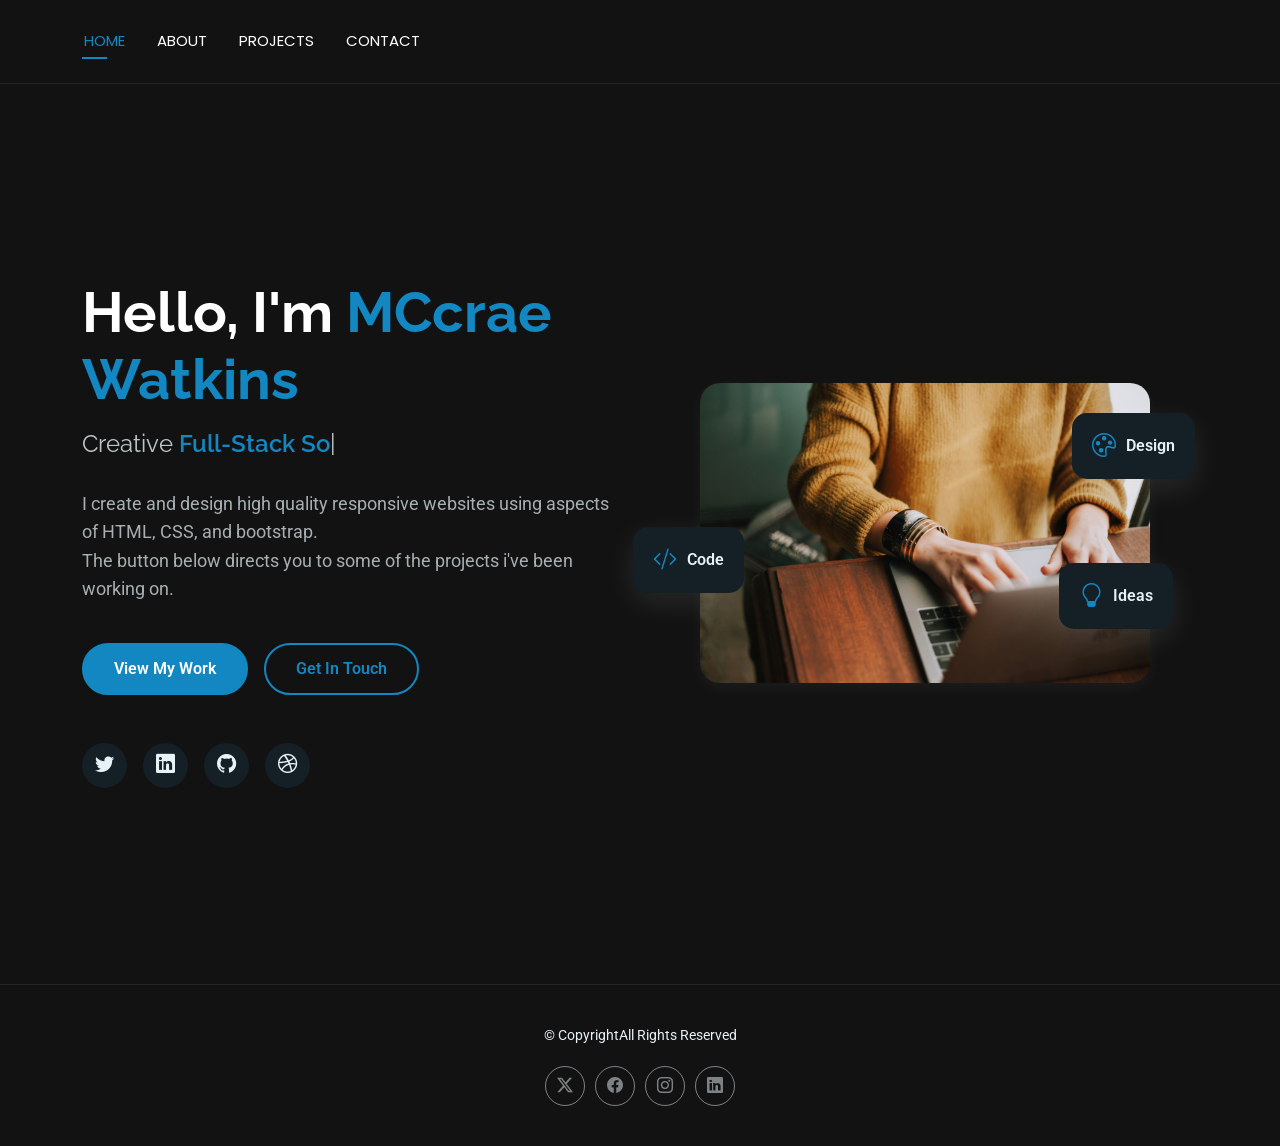
==== index.html @ f993510e "first commit" ====
<!DOCTYPE html>
<html lang="en">

<head>
  <meta charset="utf-8">
  <meta content="width=device-width, initial-scale=1.0" name="viewport">
  <title>MCcrae-Portfolio</title>
  <meta name="description" content="">
  <meta name="keywords" content="">

  <!-- Favicons -->

  <!-- Fonts -->
  <link href="https://fonts.googleapis.com" rel="preconnect">
  <link href="https://fonts.gstatic.com" rel="preconnect" crossorigin>
  <link href="https://fonts.googleapis.com/css2?family=Roboto:ital,wght@0,100;0,300;0,400;0,500;0,700;0,900;1,100;1,300;1,400;1,500;1,700;1,900&family=Poppins:ital,wght@0,100;0,200;0,300;0,400;0,500;0,600;0,700;0,800;0,900;1,100;1,200;1,300;1,400;1,500;1,600;1,700;1,800;1,900&family=Raleway:ital,wght@0,100;0,200;0,300;0,400;0,500;0,600;0,700;0,800;0,900;1,100;1,200;1,300;1,400;1,500;1,600;1,700;1,800;1,900&display=swap" rel="stylesheet">

  <!-- Vendor CSS Files -->
  <link href="assets/vendor/bootstrap/css/bootstrap.min.css" rel="stylesheet">
  <link href="assets/vendor/bootstrap-icons/bootstrap-icons.css" rel="stylesheet">
  <link href="assets/vendor/aos/aos.css" rel="stylesheet">
  <link href="assets/vendor/swiper/swiper-bundle.min.css" rel="stylesheet">
  <link href="assets/vendor/glightbox/css/glightbox.min.css" rel="stylesheet">

  <!-- Main CSS File -->
  <link href="assets/css/main.css" rel="stylesheet">
  <!-- =======================================================
  * Template Name: FolioOne
  * Template URL: https://bootstrapmade.com/folioone-bootstrap-portfolio-website-template/
  * Updated: Aug 23 2025 with Bootstrap v5.3.7
  * Author: BootstrapMade.com
  * License: https://bootstrapmade.com/license/
  ======================================================== -->
  </head>

<body class="index-page">

  <header id="header" class="header d-flex align-items-center light-background sticky-top">
    <div class="container position-relative d-flex align-items-center justify-content-between">

      <!-- <a href="index.html" class="logo d-flex align-items-center me-auto me-xl-0">
      <img src="assets/img/logo.webp" alt="">
      <h1 class="sitename">FolioOne</h1> 
    </a> -->

      <nav id="navmenu" class="navmenu">
        <ul>
          <li style="gap: 90px;"><a href="index.html" class="active">HOME</a></li>
          <li><a href="about.html">ABOUT</a></li>
          <li><a href="projects.html">PROJECTS</a></li>
          <li><a href="contact.html">CONTACT</a></li>
        </ul>
        <i class="mobile-nav-toggle d-xl-none bi bi-list"></i>
      </nav>
    </div>
  </header>

  <main class="main">

    <!-- Hero Section -->
    <section id="hero" class="hero section">

      <div class="container" data-aos="fade-up" data-aos-delay="100" style="justify-content: center;">

        <div class="row gy-4 align-items-center">
          <div class="col-lg-6 order-2 order-lg-1">
            <div class="hero-content">
              <h1 data-aos="fade-up" data-aos-delay="200">Hello, I'm <span class="highlight">MCcrae Watkins</span></h1>
              <h2 data-aos="fade-up" data-aos-delay="300">Creative <span class="typed" data-typed-items="Full-Stack Software Developer"></span></h2>
              <p>I create and design high quality responsive websites using aspects of HTML, CSS, and bootstrap.<br>The button below directs you to some of the projects i've been working on.</p>
              <div class="hero-actions" data-aos="fade-up" data-aos-delay="500">
                <a href="projects.html" class="btn btn-primary">View My Work</a>
                <a href="contact.html" class="btn btn-outline">Get In Touch</a>
              </div>
              <div class="social-links" data-aos="fade-up" data-aos-delay="600">
                <a href="#"><i class="bi bi-twitter"></i></a>
                <a href="#"><i class="bi bi-linkedin"></i></a>
                <a href="#"><i class="bi bi-github"></i></a>
                <a href="#"><i class="bi bi-dribbble"></i></a>
              </div>
            </div>
          </div>
          <div class="col-lg-6 order-1 order-lg-2">
            <div class="hero-image" data-aos="zoom-in" data-aos-delay="300">
              <div class="image-wrapper">
                <img src="assets/img/projects/christin-hume-Hcfwew744z4-unsplash.jpg" alt="Sarah Mitchell" class="img-fluid">
                <div class="floating-elements">
                  <div class="floating-card design" data-aos="fade-left" data-aos-delay="700">
                    <i class="bi bi-palette"></i>
                    <span>Design</span>
                  </div>
                  <div class="floating-card code" data-aos="fade-right" data-aos-delay="800">
                    <i class="bi bi-code-slash"></i>
                    <span>Code</span>
                  </div>
                  <div class="floating-card creativity" data-aos="fade-up" data-aos-delay="900">
                    <i class="bi bi-lightbulb"></i>
                    <span>Ideas</span>
                  </div>
                </div>
              </div>
            </div>
          </div>
        </div>

      </div>

    </section><!-- /Hero Section -->

  </main>

  <footer id="footer" class="footer">

    <div class="container">
      <div class="copyright text-center ">
        <p>© <span>Copyright</span><span>All Rights Reserved<br></span></p>
      </div>
      <div class="social-links d-flex justify-content-center">
        <a href=""><i class="bi bi-twitter-x"></i></a>
        <a href=""><i class="bi bi-facebook"></i></a>
        <a href=""><i class="bi bi-instagram"></i></a>
        <a href=""><i class="bi bi-linkedin"></i></a>
      </div>
    </div>

  </footer>

  <!-- Scroll Top -->
  <a href="#" id="scroll-top" class="scroll-top d-flex align-items-center justify-content-center"><i class="bi bi-arrow-up-short"></i></a>

  <!-- Preloader -->
  <div id="preloader"></div>

  <!-- Vendor JS Files -->
  <script src="assets/vendor/bootstrap/js/bootstrap.bundle.min.js"></script>
  <script src="assets/vendor/php-email-form/validate.js"></script>
  <script src="assets/vendor/aos/aos.js"></script>
  <script src="assets/vendor/typed.js/typed.umd.js"></script>
  <script src="assets/vendor/waypoints/noframework.waypoints.js"></script>
  <script src="assets/vendor/purecounter/purecounter_vanilla.js"></script>
  <script src="assets/vendor/swiper/swiper-bundle.min.js"></script>
  <script src="assets/vendor/imagesloaded/imagesloaded.pkgd.min.js"></script>
  <script src="assets/vendor/isotope-layout/isotope.pkgd.min.js"></script>
  <script src="assets/vendor/glightbox/js/glightbox.min.js"></script>

  <!-- Main JS File -->
  <script src="assets/js/main.js"></script>

</body>

</html>
---- assets/css/main.css ----
/**
* Template Name: FolioOne
* Template URL: https://bootstrapmade.com/folioone-bootstrap-portfolio-website-template/
* Updated: Aug 23 2025 with Bootstrap v5.3.7
* Author: BootstrapMade.com
* License: https://bootstrapmade.com/license/
*/

/*--------------------------------------------------------------
# Font & Color Variables
# Help: https://bootstrapmade.com/color-system/
--------------------------------------------------------------*/
/* Fonts */
:root {
  --default-font: "Roboto",  system-ui, -apple-system, "Segoe UI", Roboto, "Helvetica Neue", Arial, "Noto Sans", "Liberation Sans", sans-serif, "Apple Color Emoji", "Segoe UI Emoji", "Segoe UI Symbol", "Noto Color Emoji";
  --heading-font: "Raleway",  sans-serif;
  --nav-font: "Poppins",  sans-serif;
}

/* Global Colors - The following color variables are used throughout the website. Updating them here will change the color scheme of the entire website */
:root { 
  --background-color:var(--background-color); /* Background color for the entire website, including individual sections */
  --default-color: #e7f2f7; /* Default color used for the majority of the text content across the entire website */
  --heading-color: #ffffff; /* Color for headings, subheadings and title throughout the website */
  --accent-color: #1387c1; /* Accent color that represents your brand on the website. It's used for buttons, links, and other elements that need to stand out */
  --surface-color: #141f26; /* The surface color is used as a background of boxed elements within sections, such as cards, icon boxes, or other elements that require a visual separation from the global background. */
  --contrast-color: #ffffff; /* Contrast color for text, ensuring readability against backgrounds of accent, heading, or default colors. */
}

/* Nav Menu Colors - The following color variables are used specifically for the navigation menu. They are separate from the global colors to allow for more customization options */
:root {
  --nav-color: #ffffff;  /* The default color of the main navmenu links */
  --nav-hover-color: #1387c1; /* Applied to main navmenu links when they are hovered over or active */
  --nav-mobile-background-color: #06b6d4; /* Used as the background color for mobile navigation menu */
  --nav-dropdown-background-color: #051117; /* Used as the background color for dropdown items that appear when hovering over primary navigation items */
  --nav-dropdown-color: #e7f2f7; /* Used for navigation links of the dropdown items in the navigation menu. */
  --nav-dropdown-hover-color: #1387c1; /* Similar to --nav-hover-color, this color is applied to dropdown navigation links when they are hovered over. */
}

/* Color Presets - These classes override global colors when applied to any section or element, providing reuse of the sam color scheme. */

.light-background {
  --background-color: #142027;
  --surface-color: #325264;
}

.dark-background {
  --background-color: #0b1419;
  --default-color: #ffffff;
  --heading-color: #ffffff;
  --surface-color: #252525;
  --contrast-color: #ffffff;
}

/* Smooth scroll */
:root {
  scroll-behavior: smooth;
}

/*--------------------------------------------------------------
# General Styling & Shared Classes
--------------------------------------------------------------*/
body {
  color: var(--default-color);
  background-color: #121212;
  font-family: var(--default-font);
}

a {
  color: var(--accent-color);
  text-decoration: none;
  transition: 0.3s;
}

a:hover {
  color: color-mix(in srgb, var(--accent-color), transparent 25%);
  text-decoration: none;
}

h1,
h2,
h3,
h4,
h5,
h6 {
  color: var(--heading-color);
  font-family: var(--heading-font);
}

/* PHP Email Form Messages
------------------------------*/
.php-email-form .error-message {
  display: none;
  background: #df1529;
  color: #ffffff;
  text-align: left;
  padding: 15px;
  margin-bottom: 24px;
  font-weight: 600;
}

.php-email-form .sent-message {
  display: none;
  color: #ffffff;
  background: #059652;
  text-align: center;
  padding: 15px;
  margin-bottom: 24px;
  font-weight: 600;
}

.php-email-form .loading {
  display: none;
  background: var(--surface-color);
  text-align: center;
  padding: 15px;
  margin-bottom: 24px;
}

.php-email-form .loading:before {
  content: "";
  display: inline-block;
  border-radius: 50%;
  width: 24px;
  height: 24px;
  margin: 0 10px -6px 0;
  border: 3px solid var(--accent-color);
  border-top-color: var(--surface-color);
  animation: php-email-form-loading 1s linear infinite;
}

@keyframes php-email-form-loading {
  0% {
    transform: rotate(0deg);
  }

  100% {
    transform: rotate(360deg);
  }
}

/*--------------------------------------------------------------
# Global Header
--------------------------------------------------------------*/
.header {
  --background-color: rgba(255, 255, 255, 0);
  color: var(--default-color);
  background-color: var(--background-color);
  padding: 15px 0;
  transition: all 0.5s;
  z-index: 997;
  border-bottom: 1px solid color-mix(in srgb, var(--default-color), transparent 92%);
}

.header .logo {
  line-height: 1;
}

.header .logo img {
  max-height: 36px;
  margin-right: 8px;
}

.header .logo h1 {
  font-size: 32px;
  margin: 0;
  font-weight: 400;
  color: var(--heading-color);
}

.header .header-social-links {
  padding-right: 15px;
}

.header .header-social-links a {
  color: color-mix(in srgb, var(--default-color), transparent 40%);
  padding-left: 6px;
  display: inline-block;
  transition: 0.3s;
  font-size: 16px;
}

.header .header-social-links a:hover {
  color: var(--default-color);
}

.header .header-social-links a i {
  line-height: 0px;
}

@media (max-width: 1200px) {
  .header .logo {
    order: 1;
  }

  .header .header-social-links {
    order: 2;
  }

  .header .navmenu {
    order: 3;
  }
}

/* Global Header on Scroll
------------------------------*/
.scrolled .header {
  --background-color: rgba(16, 26, 32, 0.9);
}

/*--------------------------------------------------------------
# Navigation Menu
--------------------------------------------------------------*/
/* Desktop Navigation */
@media (min-width: 1200px) {
  .navmenu {
    padding: 0;
  }

  .navmenu ul {
    margin: 0;
    padding: 0;
    display: flex;
    list-style: none;
    align-items: center;
  }

  .navmenu li {
    position: relative;
  }

  .navmenu>ul>li {
    white-space: nowrap;
    padding: 15px 28px 15px 0;
  }

  .navmenu>ul>li:last-child {
    padding-right: 0;
  }

  .navmenu a,
  .navmenu a:focus {
    color: var(--nav-color);
    font-size: 15px;
    padding: 0 2px;
    font-family: var(--nav-font);
    font-weight: 400;
    display: flex;
    align-items: center;
    justify-content: space-between;
    white-space: nowrap;
    transition: 0.3s;
    position: relative;
  }

  .navmenu a i,
  .navmenu a:focus i {
    font-size: 12px;
    line-height: 0;
    margin-left: 5px;
    transition: 0.3s;
  }

  .navmenu>ul>li>a:before {
    content: "";
    position: absolute;
    height: 2px;
    bottom: -6px;
    left: 0;
    background-color: var(--nav-hover-color);
    visibility: hidden;
    width: 0px;
    transition: all 0.3s ease-in-out 0s;
  }

  .navmenu a:hover:before,
  .navmenu li:hover>a:before,
  .navmenu .active:before {
    visibility: visible;
    width: 25px;
  }

  .navmenu li:hover>a,
  .navmenu .active,
  .navmenu .active:focus {
    color: var(--nav-hover-color);
  }

  .navmenu .dropdown ul {
    margin: 0;
    padding: 10px 0;
    background: var(--nav-dropdown-background-color);
    display: block;
    position: absolute;
    visibility: hidden;
    left: -5px;
    top: 130%;
    opacity: 0;
    transition: 0.3s;
    border-radius: 4px;
    z-index: 99;
    box-shadow: 0px 0px 30px rgba(0, 0, 0, 0.1);
  }

  .navmenu .dropdown ul li {
    min-width: 200px;
  }

  .navmenu .dropdown ul a {
    padding: 10px 20px;
    font-size: 15px;
    text-transform: none;
    color: var(--nav-dropdown-color);
  }

  .navmenu .dropdown ul a i {
    font-size: 12px;
  }

  .navmenu .dropdown ul a:hover,
  .navmenu .dropdown ul .active:hover,
  .navmenu .dropdown ul li:hover>a {
    color: var(--nav-dropdown-hover-color);
  }

  .navmenu .dropdown:hover>ul {
    opacity: 1;
    top: 100%;
    visibility: visible;
  }

  .navmenu .dropdown .dropdown ul {
    top: 0;
    left: -90%;
    visibility: hidden;
  }

  .navmenu .dropdown .dropdown:hover>ul {
    opacity: 1;
    top: 0;
    left: -100%;
    visibility: visible;
  }
}

/* Mobile Navigation */
@media (max-width: 1199px) {
  .mobile-nav-toggle {
    color: var(--nav-color);
    font-size: 28px;
    line-height: 0;
    margin-right: 10px;
    cursor: pointer;
    transition: color 0.3s;
  }

  .navmenu {
    padding: 0;
    z-index: 9997;
  }

  .navmenu ul {
    display: none;
    list-style: none;
    position: absolute;
    inset: 60px 20px 20px 20px;
    padding: 10px 0;
    margin: 0;
    border-radius: 6px;
    background-color: var(--nav-mobile-background-color);
    border: 1px solid color-mix(in srgb, var(--default-color), transparent 90%);
    box-shadow: none;
    overflow-y: auto;
    transition: 0.3s;
    z-index: 9998;
  }

  .navmenu a,
  .navmenu a:focus {
    color: var(--nav-dropdown-color);
    padding: 10px 20px;
    font-family: var(--nav-font);
    font-size: 17px;
    font-weight: 500;
    display: flex;
    align-items: center;
    justify-content: space-between;
    white-space: nowrap;
    transition: 0.3s;
  }

  .navmenu a i,
  .navmenu a:focus i {
    font-size: 12px;
    line-height: 0;
    margin-left: 5px;
    width: 30px;
    height: 30px;
    display: flex;
    align-items: center;
    justify-content: center;
    border-radius: 50%;
    transition: 0.3s;
    background-color: color-mix(in srgb, var(--accent-color), transparent 90%);
  }

  .navmenu a i:hover,
  .navmenu a:focus i:hover {
    background-color: var(--accent-color);
    color: var(--contrast-color);
  }

  .navmenu a:hover,
  .navmenu .active,
  .navmenu .active:focus {
    color: var(--nav-dropdown-hover-color);
  }

  .navmenu .active i,
  .navmenu .active:focus i {
    background-color: var(--accent-color);
    color: var(--contrast-color);
    transform: rotate(180deg);
  }

  .navmenu .dropdown ul {
    position: static;
    display: none;
    z-index: 99;
    padding: 10px 0;
    margin: 10px 20px;
    background-color: var(--nav-dropdown-background-color);
    transition: all 0.5s ease-in-out;
  }

  .navmenu .dropdown ul ul {
    background-color: rgba(33, 37, 41, 0.1);
  }

  .navmenu .dropdown>.dropdown-active {
    display: block;
    background-color: rgba(33, 37, 41, 0.03);
  }

  .mobile-nav-active {
    overflow: hidden;
  }

  .mobile-nav-active .mobile-nav-toggle {
    color: #fff;
    position: absolute;
    font-size: 32px;
    top: 15px;
    right: 15px;
    margin-right: 0;
    z-index: 9999;
  }

  .mobile-nav-active .navmenu {
    position: fixed;
    overflow: hidden;
    inset: 0;
    background: navy;
    transition: 0.3s;
  }

  .mobile-nav-active .navmenu>ul {
    display: block;
  }
}

/*--------------------------------------------------------------
# Global Footer
--------------------------------------------------------------*/
.footer {
  color: var(--default-color);
  background-color: var(--background-color);
  font-size: 14px;
  padding: 40px 0;
  position: relative;
  border-top: 1px solid color-mix(in srgb, var(--default-color), transparent 92%);
}

.footer .copyright p {
  margin-bottom: 0;
}

.footer .social-links {
  margin-top: 20px;
}

.footer .social-links a {
  display: flex;
  align-items: center;
  justify-content: center;
  width: 40px;
  height: 40px;
  border-radius: 50%;
  border: 1px solid color-mix(in srgb, var(--default-color), transparent 50%);
  font-size: 16px;
  color: color-mix(in srgb, var(--default-color), transparent 50%);
  margin: 0 5px;
  transition: 0.3s;
}

.footer .social-links a:hover {
  color: var(--accent-color);
  border-color: var(--accent-color);
}

.footer .credits {
  margin-top: 10px;
  font-size: 13px;
  text-align: center;
}

/*--------------------------------------------------------------
# Preloader
--------------------------------------------------------------*/
#preloader {
  position: fixed;
  inset: 0;
  z-index: 9999;
  overflow: hidden;
  background-color: var(--background-color);
  transition: all 0.6s ease-out;
  width: 100%;
  height: 100vh;
}

#preloader:before,
#preloader:after {
  content: "";
  position: absolute;
  border: 4px solid var(--accent-color);
  border-radius: 50%;
  animation: animate-preloader 2s cubic-bezier(0, 0.2, 0.8, 1) infinite;
}

#preloader:after {
  animation-delay: -0.5s;
}

@keyframes animate-preloader {
  0% {
    width: 10px;
    height: 10px;
    top: calc(50% - 5px);
    left: calc(50% - 5px);
    opacity: 1;
  }

  100% {
    width: 72px;
    height: 72px;
    top: calc(50% - 36px);
    left: calc(50% - 36px);
    opacity: 0;
  }
}

/*--------------------------------------------------------------
# Scroll Top Button
--------------------------------------------------------------*/
.scroll-top {
  position: fixed;
  visibility: hidden;
  opacity: 0;
  right: 15px;
  bottom: -15px;
  z-index: 99999;
  background-color: var(--accent-color);
  width: 44px;
  height: 44px;
  border-radius: 50px;
  transition: all 0.4s;
}

.scroll-top i {
  font-size: 24px;
  color: var(--contrast-color);
  line-height: 0;
}

.scroll-top:hover {
  background-color: color-mix(in srgb, var(--accent-color), transparent 20%);
  color: var(--contrast-color);
}

.scroll-top.active {
  visibility: visible;
  opacity: 1;
  bottom: 15px;
}

/*--------------------------------------------------------------
# Disable aos animation delay on mobile devices
--------------------------------------------------------------*/
@media screen and (max-width: 768px) {
  [data-aos-delay] {
    transition-delay: 0 !important;
  }
}

/*--------------------------------------------------------------
# Global Page Titles & Breadcrumbs
--------------------------------------------------------------*/
.page-title {
  color: var(--default-color);
  background-color: var(--background-color);
  position: relative;
}

.page-title .heading {
  padding: 80px 0;
  border-top: 1px solid color-mix(in srgb, var(--default-color), transparent 90%);
}

.page-title .heading h1 {
  font-size: 38px;
  font-weight: 700;
}

.page-title nav {
  background-color: color-mix(in srgb, var(--default-color), transparent 96%);
  padding: 20px 0;
}

.page-title nav ol {
  display: flex;
  flex-wrap: wrap;
  list-style: none;
  padding: 0;
  margin: 0;
  font-size: 16px;
  font-weight: 400;
}

.page-title nav ol li+li {
  padding-left: 10px;
}

.page-title nav ol li+li::before {
  content: "/";
  display: inline-block;
  padding-right: 10px;
  color: color-mix(in srgb, var(--default-color), transparent 70%);
}

/*--------------------------------------------------------------
# Global Sections
--------------------------------------------------------------*/
section,
.section {
  color: var(--default-color);
  background-color: var(--background-color);
  padding: 60px 0;
  scroll-margin-top: 100px;
  overflow: clip;
}

@media (max-width: 1199px) {

  section,
  .section {
    scroll-margin-top: 66px;
  }
}

/*--------------------------------------------------------------
# Global Section Titles
--------------------------------------------------------------*/
.section-title {
  text-align: center;
  padding-bottom: 60px;
  position: relative;
}

.section-title h2 {
  font-size: 3.5rem;
  font-weight: 400;
  line-height: 1.2;
  color: var(--heading-color);
  margin-bottom: 1.5rem;
  letter-spacing: -1px;
}

@media (max-width: 768px) {
  .section-title h2 {
    font-size: 2.5rem;
  }
}

.section-title p {
  font-size: 1.125rem;
  line-height: 1.8;
  color: color-mix(in srgb, var(--default-color), transparent 25%);
  max-width: 900px;
  margin: 0 auto;
  text-wrap: balance;
}

/*--------------------------------------------------------------
# Hero Section
--------------------------------------------------------------*/
.hero {
  padding: 80px 0;
  min-height: 100vh;
  display: flex;
  align-items: center;
}

.hero .hero-content h1 {
  font-size: 3.5rem;
  font-weight: 700;
  margin-bottom: 1rem;
  line-height: 1.2;
}

.hero .hero-content h1 .highlight {
  color: var(--accent-color);
  position: relative;
}

.hero .hero-content h1 .highlight::after {
  content: "";
  position: absolute;
  bottom: 0;
  left: 0;
  width: 100%;
  height: 3px;
  background: linear-gradient(90deg, var(--accent-color), color-mix(in srgb, var(--accent-color), transparent 50%));
  border-radius: 2px;
}

@media (max-width: 768px) {
  .hero .hero-content h1 {
    font-size: 2.5rem;
  }
}

.hero .hero-content h2 {
  font-size: 1.5rem;
  font-weight: 400;
  margin-bottom: 2rem;
  color: color-mix(in srgb, var(--default-color), transparent 20%);
}

.hero .hero-content h2 .typed {
  color: var(--accent-color);
  font-weight: 600;
}

@media (max-width: 768px) {
  .hero .hero-content h2 {
    font-size: 1.25rem;
  }
}

.hero .hero-content p {
  font-size: 1.1rem;
  line-height: 1.6;
  margin-bottom: 2.5rem;
  color: color-mix(in srgb, var(--default-color), transparent 30%);
}

.hero .hero-actions {
  display: flex;
  gap: 1rem;
  margin-bottom: 3rem;
}

.hero .hero-actions .btn {
  padding: 12px 30px;
  border-radius: 50px;
  font-weight: 600;
  text-decoration: none;
  transition: all 0.3s ease;
  border: 2px solid;
}

.hero .hero-actions .btn.btn-primary {
  background: var(--accent-color);
  color: var(--contrast-color);
  border-color: var(--accent-color);
}

.hero .hero-actions .btn.btn-primary:hover {
  background: color-mix(in srgb, var(--accent-color), black 15%);
  border-color: color-mix(in srgb, var(--accent-color), black 15%);
  transform: translateY(-2px);
}

.hero .hero-actions .btn.btn-outline {
  background: transparent;
  color: var(--accent-color);
  border-color: var(--accent-color);
}

.hero .hero-actions .btn.btn-outline:hover {
  transform: translateY(-2px);
}

@media (max-width: 576px) {
  .hero .hero-actions {
    flex-direction: column;
  }

  .hero .hero-actions .btn {
    text-align: center;
  }
}

.hero .social-links {
  display: flex;
  gap: 1rem;
}

.hero .social-links a {
  width: 45px;
  height: 45px;
  background: var(--surface-color);
  border-radius: 50%;
  display: flex;
  align-items: center;
  justify-content: center;
  color: var(--default-color);
  font-size: 1.2rem;
  transition: all 0.3s ease;
}

.hero .social-links a:hover {
  background: var(--accent-color);
  color: var(--contrast-color);
  transform: translateY(-3px);
  box-shadow: 0 8px 25px color-mix(in srgb, var(--accent-color), transparent 70%);
}

.hero .hero-image {
  position: relative;
}

.hero .hero-image .image-wrapper {
  position: relative;
  max-width: 450px;
  margin: 0 auto;
}

.hero .hero-image .image-wrapper img {
  border-radius: 20px;
  box-shadow: 0 5px 15px color-mix(in srgb, var(--default-color), transparent 95%);
  transition: transform 0.3s ease;
}

.hero .hero-image .image-wrapper img:hover {
  transform: scale(1.02);
}

.hero .hero-image .floating-elements {
  position: absolute;
  top: 0;
  left: 0;
  right: 0;
  bottom: 0;
  pointer-events: none;
}

.hero .hero-image .floating-elements .floating-card {
  position: absolute;
  background: var(--surface-color);
  padding: 15px 20px;
  border-radius: 15px;
  box-shadow: 0 10px 30px color-mix(in srgb, var(--default-color), transparent 90%);
  display: flex;
  align-items: center;
  gap: 10px;
  font-weight: 600;
  animation: float 3s ease-in-out infinite;
}

.hero .hero-image .floating-elements .floating-card i {
  font-size: 1.5rem;
  color: var(--accent-color);
}

.hero .hero-image .floating-elements .floating-card.design {
  top: 10%;
  right: -10%;
  animation-delay: 0s;
}

.hero .hero-image .floating-elements .floating-card.code {
  bottom: 30%;
  left: -15%;
  animation-delay: 1s;
}

.hero .hero-image .floating-elements .floating-card.creativity {
  top: 60%;
  right: -5%;
  animation-delay: 2s;
}

@media (max-width: 992px) {
  .hero .hero-image .floating-elements .floating-card {
    display: none;
  }
}

@keyframes float {

  0%,
  100% {
    transform: translateY(0px);
  }

  50% {
    transform: translateY(-10px);
  }
}

@media (max-width: 992px) {
  .hero .hero-content {
    text-align: center;
    margin-bottom: 3rem;
  }
}

/*--------------------------------------------------------------
# About Section
--------------------------------------------------------------*/
.about .intro-content .eyebrow {
  display: inline-block;
  letter-spacing: 0.12em;
  text-transform: uppercase;
  font-size: 12px;
  color: color-mix(in srgb, var(--default-color), transparent 40%);
  margin-bottom: 16px;
}

.about .intro-content .headline {
  font-family: var(--heading-font);
  font-weight: 300;
  line-height: 1.2;
  font-size: clamp(28px, 4vw, 44px);
  margin: 0 0 24px 0;
}

.about .intro-content .lead {
  font-size: 18px;
  line-height: 1.8;
  color: color-mix(in srgb, var(--default-color), transparent 10%);
  margin-bottom: 24px;
}

.about .intro-content p {
  line-height: 1.8;
  margin-bottom: 24px;
  color: color-mix(in srgb, var(--default-color), transparent 5%);
}

.about .intro-content .cta-group {
  display: flex;
  gap: 24px;
  align-items: center;
  margin-top: 24px;
}

.about .intro-content .cta-group .btn-ghost {
  display: inline-flex;
  align-items: center;
  gap: 8px;
  padding: 12px 18px;
  border-radius: 6px;
  color: var(--accent-color);
  background: color-mix(in srgb, var(--accent-color), transparent 92%);
  border: 1px solid color-mix(in srgb, var(--accent-color), transparent 70%);
  transition: 0.3s ease-in-out;
}

.about .intro-content .cta-group .btn-ghost:hover,
.about .intro-content .cta-group .btn-ghost:focus {
  color: var(--contrast-color);
  background: var(--accent-color);
  border-color: var(--accent-color);
  outline: none;
  box-shadow: 0 0 0 3px color-mix(in srgb, var(--accent-color), transparent 70%);
}

.about .intro-content .cta-group .link-underline {
  display: inline-flex;
  align-items: center;
  gap: 8px;
  position: relative;
  color: var(--accent-color);
  padding-bottom: 4px;
  transition: 0.3s ease-in-out;
}

.about .intro-content .cta-group .link-underline::after {
  content: "";
  position: absolute;
  left: 0;
  right: 0;
  bottom: 0;
  height: 1px;
  background: color-mix(in srgb, var(--accent-color), transparent 40%);
  transform: scaleX(0.4);
  transform-origin: left;
  transition: 0.3s ease-in-out;
}

.about .intro-content .cta-group .link-underline:hover,
.about .intro-content .cta-group .link-underline:focus {
  color: color-mix(in srgb, var(--accent-color), transparent 10%);
  outline: none;
}

.about .intro-content .cta-group .link-underline:hover::after,
.about .intro-content .cta-group .link-underline:focus::after {
  transform: scaleX(1);
}

.about .profile-figure {
  margin: 0;
}

.about .profile-figure .profile-photo {
  width: 88%;
  max-width: 440px;
  border-radius: 18px;
  box-shadow: 0 10px 30px color-mix(in srgb, var(--default-color), transparent 92%);
  transform: translateY(0);
  transition: transform 0.3s ease-in-out;
}

.about .profile-figure .profile-caption {
  margin-top: 24px;
  display: flex;
  align-items: center;
  justify-content: center;
}

.about .profile-figure .profile-caption .meta {
  font-size: 14px;
  color: color-mix(in srgb, var(--default-color), transparent 20%);
}

.about .profile-figure .profile-caption .meta .funfact {
  font-size: 13px;
  margin-top: 4px;
  color: color-mix(in srgb, var(--default-color), transparent 35%);
}

.about .profile-figure:hover .profile-photo {
  transform: translateY(-4px);
}

.about .skill-item {
  padding: 24px;
  border-radius: 6px;
  transition: 0.3s ease-in-out;
  background: color-mix(in srgb, var(--surface-color), var(--accent-color) 2%);
  border: 1px solid color-mix(in srgb, var(--default-color), transparent 88%);
  height: 100%;
}

.about .skill-item i {
  font-size: 24px;
  color: var(--accent-color);
  margin-bottom: 16px;
  display: inline-block;
}

.about .skill-item h3 {
  font-size: 16px;
  margin-bottom: 6px;
  font-weight: 500;
}

.about .skill-item p {
  margin: 0;
  font-size: 14px;
  color: color-mix(in srgb, var(--default-color), transparent 25%);
}

.about .skill-item:hover {
  transform: translateY(-3px);
  border-color: color-mix(in srgb, var(--accent-color), transparent 60%);
  box-shadow: 0 10px 30px color-mix(in srgb, var(--default-color), transparent 92%);
}

.about .timeline-item {
  position: relative;
  padding-left: 26px;
}

.about .timeline-item time {
  display: inline-block;
  font-size: 12px;
  letter-spacing: 0.08em;
  text-transform: uppercase;
  color: color-mix(in srgb, var(--default-color), transparent 45%);
  margin-bottom: 6px;
}

.about .timeline-item h4 {
  font-size: 18px;
  font-weight: 400;
  margin: 0 0 6px;
}

.about .timeline-item p {
  font-size: 14px;
  color: color-mix(in srgb, var(--default-color), transparent 25%);
  margin: 0;
}

.about .timeline-item .dot {
  position: absolute;
  left: 0;
  top: 4px;
  width: 10px;
  height: 10px;
  border-radius: 50%;
  background: var(--accent-color);
  box-shadow: 0 0 0 6px color-mix(in srgb, var(--accent-color), transparent 80%);
}

.about .personal-quote {
  padding: 24px 0;
}

.about .personal-quote p {
  font-family: var(--heading-font);
  font-weight: 300;
  font-size: clamp(20px, 3vw, 28px);
  line-height: 1.5;
  color: color-mix(in srgb, var(--default-color), transparent 5%);
  margin: 0 auto;
  max-width: 800px;
}

.about .fact-pill {
  display: flex;
  align-items: center;
  justify-content: center;
  gap: 10px;
  padding: 10px 14px;
  border-radius: 999px;
  border: 1px solid color-mix(in srgb, var(--default-color), transparent 85%);
  background: var(--surface-color);
  color: color-mix(in srgb, var(--default-color), transparent 10%);
  transition: 0.3s ease-in-out;
}

.about .fact-pill i {
  color: var(--accent-color);
}

.about .fact-pill span {
  font-size: 14px;
}

.about .fact-pill:hover {
  transform: translateY(-2px);
  border-color: color-mix(in srgb, var(--accent-color), transparent 60%);
  box-shadow: 0 10px 30px color-mix(in srgb, var(--default-color), transparent 92%);
}

.about .fact-pill:focus-within {
  box-shadow: 0 0 0 3px color-mix(in srgb, var(--accent-color), transparent 70%);
}

@media (max-width: 992px) {
  .about .profile-figure {
    text-align: center !important;
  }

  .about .profile-figure .profile-photo {
    width: 72%;
  }

  .about .intro-content .cta-group {
    flex-wrap: wrap;
  }
}

@media (max-width: 576px) {
  .about .profile-figure .profile-photo {
    width: 100%;
  }
}

/*--------------------------------------------------------------
# Skills Section
--------------------------------------------------------------*/
.skills .skill-box {
  background-color: var(--surface-color);
  padding: 2rem;
  border-radius: 8px;
  box-shadow: 0 0 20px rgba(0, 0, 0, 0.05);
}

.skills .skill-box h3 {
  font-size: 1.2rem;
  margin-bottom: 1rem;
  font-weight: 600;
}

.skills .skill-box p {
  font-size: 0.9rem;
  margin-bottom: 0.8rem;
  opacity: 0.6;
}

.skills .skill-box .progress {
  background-color: color-mix(in srgb, var(--accent-color), transparent 85%);
  border-radius: 50px;
  height: 8px;
  margin-top: 5px;
  overflow: hidden;
}

.skills .skill-box .progress .progress-bar {
  background-color: var(--accent-color);
  height: 100%;
  position: relative;
  border-radius: 50px;
  transition: 0.9s;
  width: 1px;
}

/*--------------------------------------------------------------
# Stats Section
--------------------------------------------------------------*/
.stats .avatars {
  position: relative;
}

.stats .avatars img {
  width: 60px;
  height: 60px;
  border: 3px solid var(--accent-color);
  margin-right: -15px;
  transition: transform 0.3s ease;
}

.stats .avatars img:hover {
  transform: translateY(-5px);
  z-index: 2;
}

.stats .counters h2 {
  color: var(--heading-color);
  font-size: 48px;
  font-weight: 700;
  margin-bottom: 10px;
}

.stats .counters h2 span {
  display: inline-block;
}

.stats .counters p {
  color: var(--default-color);
  font-size: 18px;
  margin: 0;
  opacity: 0.9;
}

@media (max-width: 991px) {
  .stats .row {
    text-align: center;
  }

  .stats .avatars {
    justify-content: center;
    margin-bottom: 40px;
  }

  .stats .counters h2 {
    font-size: 36px;
  }

  .stats .counters p {
    font-size: 16px;
  }

  .stats .counters .col-md-4 {
    margin-bottom: 30px;
  }

  .stats .counters .col-md-4:last-child {
    margin-bottom: 0;
  }
}

@media (max-width: 576px) {
  .stats {
    padding: 60px 0;
  }

  .stats .avatars {
    flex-wrap: wrap;
    justify-content: center;
  }

  .stats .avatars img {
    margin: 0 -8px;
  }
}

/*--------------------------------------------------------------
# Testimonials Section
--------------------------------------------------------------*/
.testimonials .testimonials-carousel,
.testimonials .testimonials-slider {
  overflow: hidden;
}

.testimonials .testimonial-item .testimonial-content {
  border-left: 3px solid var(--accent-color);
  padding-left: 30px;
}

.testimonials .testimonial-item .testimonial-img {
  border-radius: 50%;
  border: 4px solid var(--background-color);
  margin: 0 auto;
}

.testimonials .testimonial-item h3 {
  font-size: 20px;
  font-weight: bold;
  margin: 10px 0 5px 0;
}

.testimonials .testimonial-item h4 {
  font-size: 14px;
  color: color-mix(in srgb, var(--default-color), transparent 40%);
  margin: 0 0 10px 0;
}

.testimonials .testimonial-item .stars i {
  color: #ffc107;
  margin: 0 1px;
}

.testimonials .testimonial-item .quote-icon-left,
.testimonials .testimonial-item .quote-icon-right {
  color: color-mix(in srgb, var(--accent-color), transparent 50%);
  font-size: 26px;
  line-height: 0;
}

.testimonials .testimonial-item .quote-icon-left {
  display: inline-block;
  left: -5px;
  position: relative;
}

.testimonials .testimonial-item .quote-icon-right {
  display: inline-block;
  right: -5px;
  position: relative;
  top: 10px;
  transform: scale(-1, -1);
}

.testimonials .testimonial-item p {
  font-style: italic;
}

.testimonials .swiper-wrapper {
  height: auto;
}

.testimonials .swiper-pagination {
  margin-top: 30px;
  position: relative;
}

.testimonials .swiper-pagination .swiper-pagination-bullet {
  width: 12px;
  height: 12px;
  background-color: color-mix(in srgb, var(--default-color), transparent 85%);
  opacity: 1;
}

.testimonials .swiper-pagination .swiper-pagination-bullet-active {
  background-color: var(--accent-color);
}

/*--------------------------------------------------------------
# Resume Section
--------------------------------------------------------------*/
.resume .resume-item {
  margin-bottom: 3rem;
}

.resume .resume-item .resume-title {
  font-size: 1.75rem;
  font-weight: 700;
  margin-bottom: 1.5rem;
  padding-bottom: 1.5rem;
  position: relative;
  color: var(--heading-color);
}

.resume .resume-item .resume-title::after {
  content: "";
  position: absolute;
  display: block;
  width: 50px;
  height: 3px;
  background: var(--accent-color);
  bottom: 0;
  left: 0;
}

.resume .resume-item .resume-content {
  padding-left: 1.25rem;
  border-left: 2px solid color-mix(in srgb, var(--accent-color), transparent 85%);
}

.resume .resume-item article {
  position: relative;
  margin-bottom: 2.5rem;
}

.resume .resume-item article::before {
  content: "";
  position: absolute;
  width: 16px;
  height: 16px;
  border-radius: 50%;
  left: -1.8rem;
  top: 0.25rem;
  background: var(--background-color);
  border: 2px solid var(--accent-color);
}

.resume .resume-item article h4 {
  font-size: 1.25rem;
  font-weight: 600;
  margin-bottom: 0.5rem;
  color: var(--heading-color);
}

.resume .resume-item article h5 {
  font-size: 1rem;
  background: color-mix(in srgb, var(--accent-color), transparent 92%);
  padding: 0.375rem 0.75rem;
  display: inline-block;
  font-weight: 600;
  margin: 0.5rem 0;
  color: var(--accent-color);
  border-radius: 4px;
}

.resume .resume-item article .institution,
.resume .resume-item article .company {
  font-size: 1rem;
  margin-bottom: 1rem;
  color: color-mix(in srgb, var(--default-color), transparent 25%);
}

.resume .resume-item article p {
  margin-bottom: 1rem;
}

.resume .resume-item article ul {
  padding-left: 1.25rem;
  margin-bottom: 0;
}

.resume .resume-item article ul li {
  padding-bottom: 0.75rem;
  position: relative;
}

.resume .resume-item article ul li:last-child {
  padding-bottom: 0;
}

.resume .skill-item {
  margin-bottom: 2rem;
}

.resume .skill-item h4 {
  font-size: 1rem;
  font-weight: 600;
  margin-bottom: 0.75rem;
  color: var(--heading-color);
}

.resume .skill-item .progress {
  height: 0.75rem;
  background-color: color-mix(in srgb, var(--accent-color), transparent 92%);
  border-radius: 1rem;
  overflow: visible;
}

.resume .skill-item .progress .progress-bar {
  background-color: var(--accent-color);
  position: relative;
  border-radius: 1rem;
  width: 0;
  transition: width 1s ease;
}

.resume .skill-item .progress .progress-bar::after {
  content: attr(aria-valuenow) "%";
  position: absolute;
  right: 0;
  top: -1.75rem;
  font-size: 0.875rem;
  font-weight: 600;
  color: var(--accent-color);
}

@media (max-width: 991.98px) {
  .resume .resume-item {
    margin-bottom: 2rem;
  }
}

@media (max-width: 767.98px) {
  .resume .resume-content {
    padding-left: 1rem !important;
  }

  .resume article::before {
    left: -2rem !important;
  }
}

/*--------------------------------------------------------------
# Services Section
--------------------------------------------------------------*/
.services .service-item {
  display: flex;
  background-color: var(--surface-color);
  border-radius: 12px;
  padding: 2rem;
  height: 100%;
  position: relative;
  overflow: hidden;
  box-shadow: 0 5px 20px rgba(0, 0, 0, 0.03);
  transition: all 0.4s ease;
}

.services .service-item::before {
  content: "";
  position: absolute;
  left: 0;
  top: 0;
  height: 100%;
  width: 4px;
  background-color: var(--accent-color);
  transform: scaleY(0);
  transform-origin: bottom;
  transition: transform 0.4s cubic-bezier(0.65, 0, 0.35, 1);
}

.services .service-item:hover {
  box-shadow: 0 10px 30px rgba(0, 0, 0, 0.08);
  transform: translateY(-5px);
}

.services .service-item:hover::before {
  transform: scaleY(1);
}

.services .service-item:hover .service-icon {
  background-color: var(--accent-color);
  color: var(--contrast-color);
  transform: rotateY(180deg);
}

.services .service-item:hover .service-icon i {
  transform: rotateY(180deg);
}

.services .service-item:hover .service-link i {
  transform: translateX(5px);
}

.services .service-icon {
  flex-shrink: 0;
  width: 70px;
  height: 70px;
  border-radius: 12px;
  background-color: color-mix(in srgb, var(--accent-color), transparent 90%);
  color: var(--accent-color);
  display: flex;
  align-items: center;
  justify-content: center;
  margin-right: 1.5rem;
  transition: all 0.5s ease;
}

.services .service-icon i {
  font-size: 2rem;
  transition: transform 0.5s ease;
}

.services .service-content {
  flex-grow: 1;
}

.services .service-content h3 {
  font-size: 1.4rem;
  margin-bottom: 1rem;
  font-weight: 700;
  color: var(--heading-color);
}

.services .service-content p {
  margin-bottom: 1.25rem;
  color: color-mix(in srgb, var(--default-color), transparent 20%);
}

.services .service-link {
  display: inline-flex;
  align-items: center;
  color: var(--accent-color);
  font-weight: 600;
  text-decoration: none;
  transition: color 0.3s ease;
}

.services .service-link span {
  margin-right: 0.5rem;
}

.services .service-link i {
  transition: transform 0.3s ease;
}

.services .service-link:hover {
  color: color-mix(in srgb, var(--accent-color), transparent 25%);
}

@media (max-width: 767.98px) {
  .services .service-item {
    padding: 1.5rem;
    margin-bottom: 1rem;
  }

  .services .service-icon {
    width: 60px;
    height: 60px;
    margin-right: 1rem;
  }

  .services .service-icon i {
    font-size: 1.5rem;
  }

  .services .service-content h3 {
    font-size: 1.2rem;
    margin-bottom: 0.75rem;
  }

  .services .service-content p {
    margin-bottom: 1rem;
    font-size: 0.95rem;
  }
}

@media (max-width: 575.98px) {
  .services .service-item {
    flex-direction: column;
    text-align: center;
  }

  .services .service-item::before {
    width: 100%;
    height: 4px;
    transform: scaleX(0);
    transform-origin: left;
  }

  .services .service-item:hover::before {
    transform: scaleX(1);
  }

  .services .service-icon {
    margin-right: 0;
    margin-bottom: 1.25rem;
  }

  .services .service-link {
    justify-content: center;
  }
}

/*--------------------------------------------------------------
# Service Details Section
--------------------------------------------------------------*/
.service-details .service-hero {
  margin-bottom: 4rem;
}

.service-details .service-hero .service-meta {
  display: flex;
  align-items: center;
  gap: 1rem;
  margin-bottom: 1.5rem;
}

.service-details .service-hero .service-meta .service-category {
  background: color-mix(in srgb, var(--accent-color), transparent 85%);
  color: var(--accent-color);
  padding: 0.5rem 1rem;
  border-radius: 20px;
  font-size: 0.85rem;
  font-weight: 500;
  letter-spacing: 0.5px;
}

.service-details .service-hero .service-meta .reading-time {
  color: color-mix(in srgb, var(--default-color), transparent 50%);
  font-size: 0.9rem;
  font-weight: 300;
}

.service-details .service-hero h1 {
  font-size: 3.5rem;
  font-weight: 300;
  line-height: 1.2;
  margin-bottom: 1.5rem;
  color: var(--heading-color);
  letter-spacing: -0.02em;
}

.service-details .service-hero .service-description {
  font-size: 1.25rem;
  line-height: 1.7;
  color: color-mix(in srgb, var(--default-color), transparent 25%);
  font-weight: 300;
  margin: 0;
}

.service-details .service-visual {
  margin-bottom: 4rem;
  overflow: hidden;
  border-radius: 4px;
}

.service-details .service-visual img {
  width: 100%;
  height: 400px;
  object-fit: cover;
  transition: transform 0.5s ease;
}

.service-details .service-visual img:hover {
  transform: scale(1.02);
}

.service-details .service-narrative {
  margin-bottom: 5rem;
}

.service-details .service-narrative h3 {
  font-size: 2rem;
  font-weight: 300;
  margin-bottom: 2rem;
  color: var(--heading-color);
  letter-spacing: -0.01em;
}

.service-details .service-narrative p {
  font-size: 1.1rem;
  line-height: 1.8;
  margin-bottom: 2rem;
  color: var(--default-color);
  font-weight: 300;
}

.service-details .benefits-grid {
  display: grid;
  grid-template-columns: repeat(auto-fit, minmax(280px, 1fr));
  gap: 2.5rem;
  margin-top: 3rem;
}

.service-details .benefits-grid .benefit-card {
  text-align: center;
  padding: 0;
}

.service-details .benefits-grid .benefit-card .benefit-icon {
  width: 60px;
  height: 60px;
  background: color-mix(in srgb, var(--accent-color), transparent 90%);
  border-radius: 50%;
  display: flex;
  align-items: center;
  justify-content: center;
  margin: 0 auto 1.5rem;
  transition: all 0.3s ease;
}

.service-details .benefits-grid .benefit-card .benefit-icon i {
  font-size: 1.5rem;
  color: var(--accent-color);
}

.service-details .benefits-grid .benefit-card:hover .benefit-icon {
  background: var(--accent-color);
  transform: translateY(-2px);
}

.service-details .benefits-grid .benefit-card:hover .benefit-icon i {
  color: var(--contrast-color);
}

.service-details .benefits-grid .benefit-card h4 {
  font-size: 1.2rem;
  font-weight: 400;
  margin-bottom: 1rem;
  color: var(--heading-color);
}

.service-details .benefits-grid .benefit-card p {
  font-size: 1rem;
  line-height: 1.6;
  color: color-mix(in srgb, var(--default-color), transparent 30%);
  margin: 0;
}

.service-details .timeline-section {
  margin-bottom: 4rem;
}

.service-details .timeline-section h3 {
  font-size: 2rem;
  font-weight: 300;
  margin-bottom: 3rem;
  color: var(--heading-color);
  letter-spacing: -0.01em;
}

.service-details .timeline-section .timeline {
  position: relative;
}

.service-details .timeline-section .timeline::before {
  content: "";
  position: absolute;
  left: 30px;
  top: 0;
  bottom: 0;
  width: 1px;
  background: color-mix(in srgb, var(--default-color), transparent 85%);
}

.service-details .timeline-section .timeline .timeline-item {
  position: relative;
  padding-left: 80px;
  margin-bottom: 3rem;
}

.service-details .timeline-section .timeline .timeline-item:last-child {
  margin-bottom: 0;
}

.service-details .timeline-section .timeline .timeline-item .timeline-marker {
  position: absolute;
  left: 0;
  top: 0;
  width: 60px;
  height: 60px;
  background: var(--surface-color);
  border: 2px solid color-mix(in srgb, var(--accent-color), transparent 70%);
  border-radius: 50%;
  display: flex;
  align-items: center;
  justify-content: center;
  z-index: 1;
}

.service-details .timeline-section .timeline .timeline-item .timeline-marker span {
  font-size: 1.2rem;
  font-weight: 500;
  color: var(--accent-color);
}

.service-details .timeline-section .timeline .timeline-item .timeline-content h4 {
  font-size: 1.3rem;
  font-weight: 400;
  margin-bottom: 0.75rem;
  color: var(--heading-color);
}

.service-details .timeline-section .timeline .timeline-item .timeline-content p {
  font-size: 1rem;
  line-height: 1.6;
  margin-bottom: 0.5rem;
  color: var(--default-color);
}

.service-details .timeline-section .timeline .timeline-item .timeline-content small {
  color: color-mix(in srgb, var(--default-color), transparent 40%);
  font-size: 0.9rem;
  font-weight: 500;
}

.service-details .service-sidebar {
  padding-left: 2rem;
}

@media (max-width: 992px) {
  .service-details .service-sidebar {
    padding-left: 0;
    margin-top: 4rem;
  }
}

.service-details .overview-card,
.service-details .success-story,
.service-details .consultation-form {
  background: var(--surface-color);
  border-radius: 8px;
  padding: 2.5rem;
  margin-bottom: 2.5rem;
  border: 1px solid color-mix(in srgb, var(--default-color), transparent 93%);
  transition: all 0.3s ease;
}

.service-details .overview-card:hover,
.service-details .success-story:hover,
.service-details .consultation-form:hover {
  border-color: color-mix(in srgb, var(--accent-color), transparent 80%);
}

.service-details .overview-card .overview-header h4 {
  font-size: 1.4rem;
  font-weight: 400;
  margin-bottom: 2rem;
  color: var(--heading-color);
}

.service-details .overview-card .overview-stats {
  display: grid;
  grid-template-columns: repeat(3, 1fr);
  gap: 1.5rem;
  margin-bottom: 2rem;
}

.service-details .overview-card .overview-stats .stat-item {
  text-align: center;
}

.service-details .overview-card .overview-stats .stat-item .stat-number {
  font-size: 2rem;
  font-weight: 300;
  color: var(--accent-color);
  line-height: 1;
  margin-bottom: 0.5rem;
}

.service-details .overview-card .overview-stats .stat-item .stat-label {
  font-size: 0.85rem;
  color: color-mix(in srgb, var(--default-color), transparent 40%);
  font-weight: 500;
  text-transform: uppercase;
  letter-spacing: 0.5px;
}

.service-details .overview-card .overview-details {
  border-top: 1px solid color-mix(in srgb, var(--default-color), transparent 90%);
  padding-top: 1.5rem;
}

.service-details .overview-card .overview-details .detail-row {
  display: flex;
  justify-content: space-between;
  align-items: center;
  margin-bottom: 1rem;
}

.service-details .overview-card .overview-details .detail-row:last-child {
  margin-bottom: 0;
}

.service-details .overview-card .overview-details .detail-row .detail-label {
  font-size: 0.95rem;
  color: color-mix(in srgb, var(--default-color), transparent 30%);
  font-weight: 400;
}

.service-details .overview-card .overview-details .detail-row .detail-value {
  font-size: 0.95rem;
  color: var(--heading-color);
  font-weight: 500;
}

.service-details .success-story .story-quote p {
  font-size: 1.1rem;
  line-height: 1.7;
  color: color-mix(in srgb, var(--default-color), transparent 20%);
  font-style: italic;
  margin-bottom: 2rem;
}

.service-details .success-story .story-author {
  display: flex;
  align-items: center;
  gap: 1rem;
  margin-bottom: 1.5rem;
}

.service-details .success-story .story-author .author-avatar {
  width: 50px;
  height: 50px;
  border-radius: 50%;
  object-fit: cover;
}

.service-details .success-story .story-author .author-details h5 {
  font-size: 1rem;
  font-weight: 500;
  margin-bottom: 0.25rem;
  color: var(--heading-color);
}

.service-details .success-story .story-author .author-details span {
  display: block;
  font-size: 0.9rem;
  color: color-mix(in srgb, var(--default-color), transparent 40%);
  margin-bottom: 0.25rem;
}

.service-details .success-story .story-author .author-details small {
  font-size: 0.8rem;
  color: color-mix(in srgb, var(--default-color), transparent 50%);
}

.service-details .success-story .story-metrics {
  display: grid;
  grid-template-columns: repeat(2, 1fr);
  gap: 1rem;
  padding-top: 1.5rem;
  border-top: 1px solid color-mix(in srgb, var(--default-color), transparent 90%);
}

.service-details .success-story .story-metrics .metric {
  text-align: center;
}

.service-details .success-story .story-metrics .metric .metric-value {
  font-size: 1.5rem;
  font-weight: 500;
  color: var(--accent-color);
  display: block;
  margin-bottom: 0.25rem;
}

.service-details .success-story .story-metrics .metric .metric-label {
  font-size: 0.8rem;
  color: color-mix(in srgb, var(--default-color), transparent 40%);
  text-transform: uppercase;
  letter-spacing: 0.5px;
}

.service-details .consultation-form .form-header {
  margin-bottom: 2rem;
}

.service-details .consultation-form .form-header h4 {
  font-size: 1.4rem;
  font-weight: 400;
  margin-bottom: 0.75rem;
  color: var(--heading-color);
}

.service-details .consultation-form .form-header p {
  font-size: 0.95rem;
  line-height: 1.6;
  color: color-mix(in srgb, var(--default-color), transparent 30%);
  margin: 0;
}

.service-details .consultation-form .form-group {
  margin-bottom: 1.5rem;
}

.service-details .consultation-form .form-input {
  width: 100%;
  padding: 1rem;
  border: 1px solid color-mix(in srgb, var(--default-color), transparent 85%);
  border-radius: 4px;
  font-size: 0.95rem;
  transition: all 0.3s ease;
  background: transparent;
}

.service-details .consultation-form .form-input:focus {
  outline: none;
  border-color: var(--accent-color);
  box-shadow: 0 0 0 3px color-mix(in srgb, var(--accent-color), transparent 90%);
}

.service-details .consultation-form input[type=text],
.service-details .consultation-form input[type=email],
.service-details .consultation-form input[type=tel],
.service-details .consultation-form select,
.service-details .consultation-form textarea {
  color: var(--default-color);
  background-color: var(--surface-color);
  font-size: 14px;
  border-color: color-mix(in srgb, var(--default-color), transparent 80%);
}

.service-details .consultation-form input[type=text]:focus,
.service-details .consultation-form input[type=email]:focus,
.service-details .consultation-form input[type=tel]:focus,
.service-details .consultation-form select:focus,
.service-details .consultation-form textarea:focus {
  border-color: var(--accent-color);
}

.service-details .consultation-form input[type=text]::placeholder,
.service-details .consultation-form input[type=email]::placeholder,
.service-details .consultation-form input[type=tel]::placeholder,
.service-details .consultation-form select::placeholder,
.service-details .consultation-form textarea::placeholder {
  color: color-mix(in srgb, var(--default-color), transparent 70%);
}

.service-details .consultation-form .btn-consultation {
  background: var(--accent-color);
  color: var(--contrast-color);
  border: none;
  padding: 1rem 2rem;
  border-radius: 4px;
  font-size: 0.95rem;
  font-weight: 500;
  width: 100%;
  display: flex;
  align-items: center;
  justify-content: center;
  gap: 0.5rem;
  transition: all 0.3s ease;
  text-transform: none;
}

.service-details .consultation-form .btn-consultation:hover {
  background: color-mix(in srgb, var(--accent-color), transparent 10%);
  transform: translateY(-1px);
}

.service-details .consultation-form .btn-consultation i {
  font-size: 0.9rem;
}

@media (max-width: 768px) {
  .service-details .service-hero h1 {
    font-size: 2.5rem;
  }

  .service-details .service-hero .service-description {
    font-size: 1.1rem;
  }

  .service-details .service-visual img {
    height: 250px;
  }

  .service-details .benefits-grid {
    grid-template-columns: 1fr;
    gap: 2rem;
  }

  .service-details .timeline-section .timeline::before {
    left: 20px;
  }

  .service-details .timeline-section .timeline .timeline-item {
    padding-left: 60px;
  }

  .service-details .timeline-section .timeline .timeline-item .timeline-marker {
    width: 40px;
    height: 40px;
  }

  .service-details .timeline-section .timeline .timeline-item .timeline-marker span {
    font-size: 1rem;
  }

  .service-details .overview-card .overview-stats {
    grid-template-columns: 1fr;
    gap: 1rem;
  }
}

/*--------------------------------------------------------------
# Portfolio Section
--------------------------------------------------------------*/
.portfolio .portfolio-filters {
  display: flex;
  justify-content: center;
  flex-wrap: wrap;
  gap: 10px;
  margin-bottom: 30px;
  padding: 0;
  list-style: none;
}

.portfolio .portfolio-filters li {
  padding: 8px 20px;
  font-size: 0.95rem;
  font-weight: 500;
  border-radius: 30px;
  cursor: pointer;
  transition: all 0.3s ease;
  background-color: color-mix(in srgb, var(--accent-color), transparent 90%);
  color: var(--accent-color);
}

.portfolio .portfolio-filters li:hover {
  background-color: color-mix(in srgb, var(--accent-color), transparent 80%);
}

.portfolio .portfolio-filters li.filter-active {
  background-color: var(--accent-color);
  color: var(--contrast-color);
}

.portfolio .portfolio-card {
  background-color: var(--surface-color);
  border-radius: 10px;
  overflow: hidden;
  box-shadow: 0 5px 15px rgba(0, 0, 0, 0.05);
  margin-bottom: 30px;
  transition: all 0.3s ease;
}

.portfolio .portfolio-card:hover {
  transform: translateY(-10px);
  box-shadow: 0 10px 30px rgba(0, 0, 0, 0.1);
}

.portfolio .portfolio-card:hover .portfolio-img .portfolio-overlay {
  opacity: 1;
}

.portfolio .portfolio-card:hover .portfolio-img img {
  transform: scale(1.1);
}

.portfolio .portfolio-card .portfolio-img {
  position: relative;
  overflow: hidden;
}

.portfolio .portfolio-card .portfolio-img img {
  width: 100%;
  height: auto;
  transition: transform 0.5s ease;
}

.portfolio .portfolio-card .portfolio-img .portfolio-overlay {
  position: absolute;
  top: 0;
  left: 0;
  width: 100%;
  height: 100%;
  background: rgba(0, 0, 0, 0.6);
  display: flex;
  align-items: center;
  justify-content: center;
  gap: 15px;
  opacity: 0;
  transition: all 0.3s ease;
}

.portfolio .portfolio-card .portfolio-img .portfolio-overlay a {
  width: 45px;
  height: 45px;
  background-color: var(--accent-color);
  color: var(--contrast-color);
  border-radius: 50%;
  display: flex;
  align-items: center;
  justify-content: center;
  font-size: 1.2rem;
  transition: all 0.3s ease;
}

.portfolio .portfolio-card .portfolio-img .portfolio-overlay a:hover {
  background-color: color-mix(in srgb, var(--accent-color), #fff 20%);
  transform: translateY(-5px);
}

.portfolio .portfolio-card .portfolio-info {
  padding: 20px;
}

.portfolio .portfolio-card .portfolio-info h4 {
  font-size: 1.2rem;
  font-weight: 700;
  margin-bottom: 5px;
  color: var(--heading-color);
}

.portfolio .portfolio-card .portfolio-info p {
  font-size: 0.9rem;
  color: var(--default-color);
  margin-bottom: 10px;
}

.portfolio .portfolio-card .portfolio-info .portfolio-tags {
  display: flex;
  flex-wrap: wrap;
  gap: 8px;
}

.portfolio .portfolio-card .portfolio-info .portfolio-tags span {
  font-size: 0.8rem;
  padding: 4px 12px;
  border-radius: 20px;
  background-color: color-mix(in srgb, var(--accent-color), transparent 90%);
  color: var(--accent-color);
}

.portfolio .btn-primary {
  background-color: var(--accent-color);
  border-color: var(--accent-color);
  color: var(--contrast-color);
  padding: 12px 30px;
  font-weight: 600;
  border-radius: 5px;
  transition: all 0.3s ease;
}

.portfolio .btn-primary:hover {
  background-color: color-mix(in srgb, var(--accent-color), #000 10%);
  border-color: color-mix(in srgb, var(--accent-color), #000 10%);
  transform: translateY(-3px);
  box-shadow: 0 5px 15px rgba(0, 0, 0, 0.1);
}

/*--------------------------------------------------------------
# Portfolio Details Section
--------------------------------------------------------------*/
.portfolio-details {
  --section-spacing: 2.5rem;
}

.portfolio-details .portfolio-details-media {
  position: relative;
}

.portfolio-details .portfolio-details-media .main-image {
  margin-bottom: 1rem;
  border-radius: 20px;
  overflow: hidden;
  box-shadow: 0 10px 30px rgba(0, 0, 0, 0.08);
}

.portfolio-details .portfolio-details-media .main-image .portfolio-details-slider {
  position: relative;
}

.portfolio-details .portfolio-details-media .main-image .portfolio-details-slider .swiper-wrapper {
  height: auto !important;
}

.portfolio-details .portfolio-details-media .main-image .portfolio-details-slider .swiper-slide img {
  aspect-ratio: 3/2;
  object-fit: cover;
  width: 100%;
}

.portfolio-details .portfolio-details-media .main-image .portfolio-details-slider .swiper-button-next,
.portfolio-details .portfolio-details-media .main-image .portfolio-details-slider .swiper-button-prev {
  background-color: var(--contrast-color);
  width: 40px;
  height: 40px;
  border-radius: 50%;
  transition: all 0.3s ease;
}

.portfolio-details .portfolio-details-media .main-image .portfolio-details-slider .swiper-button-next:after,
.portfolio-details .portfolio-details-media .main-image .portfolio-details-slider .swiper-button-prev:after {
  font-size: 16px;
  color: var(--accent-color);
  font-weight: bold;
}

.portfolio-details .portfolio-details-media .main-image .portfolio-details-slider .swiper-button-next:hover,
.portfolio-details .portfolio-details-media .main-image .portfolio-details-slider .swiper-button-prev:hover {
  background-color: var(--accent-color);
}

.portfolio-details .portfolio-details-media .main-image .portfolio-details-slider .swiper-button-next:hover:after,
.portfolio-details .portfolio-details-media .main-image .portfolio-details-slider .swiper-button-prev:hover:after {
  color: var(--contrast-color);
}

.portfolio-details .portfolio-details-media .thumbnail-grid img {
  height: 80px;
  object-fit: cover;
  border-radius: 8px;
  cursor: pointer;
  transition: all 0.3s ease;
  box-shadow: 0 4px 10px rgba(0, 0, 0, 0.05);
}

.portfolio-details .portfolio-details-media .thumbnail-grid img:hover {
  transform: translateY(-5px);
  box-shadow: 0 8px 15px rgba(0, 0, 0, 0.1);
}

.portfolio-details .portfolio-details-media .tech-stack-badges {
  display: flex;
  flex-wrap: wrap;
  gap: 10px;
  margin-top: 1.5rem;
}

.portfolio-details .portfolio-details-media .tech-stack-badges span {
  display: inline-block;
  padding: 6px 12px;
  font-size: 13px;
  font-weight: 500;
  border-radius: 20px;
  background-color: color-mix(in srgb, var(--heading-color), transparent 85%);
  color: var(--heading-color);
  transition: all 0.3s ease;
}

.portfolio-details .portfolio-details-media .tech-stack-badges span:hover {
  background-color: color-mix(in srgb, var(--heading-color), transparent 70%);
  transform: translateY(-2px);
}

.portfolio-details .portfolio-details-content {
  padding: 0 0 0 2rem;
  height: 100%;
  display: flex;
  flex-direction: column;
}

.portfolio-details .portfolio-details-content .project-meta {
  display: flex;
  flex-wrap: wrap;
  justify-content: space-between;
  margin-bottom: 1.5rem;
}

.portfolio-details .portfolio-details-content .project-meta .badge-wrapper .project-badge {
  display: inline-block;
  padding: 8px 16px;
  background-color: color-mix(in srgb, var(--accent-color), transparent 90%);
  color: var(--accent-color);
  border-radius: 30px;
  font-weight: 600;
  font-size: 14px;
}

.portfolio-details .portfolio-details-content .project-meta .date-client {
  display: flex;
  gap: 1.5rem;
}

.portfolio-details .portfolio-details-content .project-meta .date-client .meta-item {
  display: flex;
  align-items: center;
  font-size: 14px;
  color: color-mix(in srgb, var(--default-color), transparent 30%);
}

.portfolio-details .portfolio-details-content .project-meta .date-client .meta-item i {
  margin-right: 6px;
  color: var(--accent-color);
}

.portfolio-details .portfolio-details-content .project-title {
  font-size: 2.2rem;
  margin-bottom: 1rem;
  font-weight: 700;
  line-height: 1.2;
  color: var(--heading-color);
}

.portfolio-details .portfolio-details-content .project-website {
  display: flex;
  align-items: center;
  margin-bottom: 1.5rem;
}

.portfolio-details .portfolio-details-content .project-website i {
  font-size: 22px;
  color: var(--accent-color);
  margin-right: 8px;
}

.portfolio-details .portfolio-details-content .project-website a {
  font-weight: 500;
  transition: all 0.3s;
}

.portfolio-details .portfolio-details-content .project-website a:hover {
  letter-spacing: 0.5px;
}

.portfolio-details .portfolio-details-content .project-overview {
  margin-bottom: var(--section-spacing);
}

.portfolio-details .portfolio-details-content .project-overview .lead {
  font-size: 1.1rem;
  line-height: 1.7;
  color: color-mix(in srgb, var(--default-color), transparent 15%);
  margin-bottom: 1.5rem;
}

.portfolio-details .portfolio-details-content .project-overview .project-accordion .accordion-item {
  border: none;
  background: none;
  margin-bottom: 10px;
}

.portfolio-details .portfolio-details-content .project-overview .project-accordion .accordion-item .accordion-header .accordion-button {
  padding: 1rem;
  font-weight: 600;
  font-size: 1rem;
  color: var(--heading-color);
  background-color: color-mix(in srgb, var(--surface-color), transparent 70%);
  border-radius: 8px !important;
  box-shadow: none;
}

.portfolio-details .portfolio-details-content .project-overview .project-accordion .accordion-item .accordion-header .accordion-button:not(.collapsed) {
  background-color: var(--surface-color);
  color: var(--accent-color);
  border-bottom-left-radius: 0 !important;
  border-bottom-right-radius: 0 !important;
  box-shadow: 0 4px 10px rgba(0, 0, 0, 0.03);
}

.portfolio-details .portfolio-details-content .project-overview .project-accordion .accordion-item .accordion-header .accordion-button:not(.collapsed) i {
  color: var(--accent-color);
}

.portfolio-details .portfolio-details-content .project-overview .project-accordion .accordion-item .accordion-header .accordion-button::after {
  background-size: 14px;
  width: 14px;
  height: 14px;
}

.portfolio-details .portfolio-details-content .project-overview .project-accordion .accordion-item .accordion-header .accordion-button i {
  font-size: 1.1rem;
}

.portfolio-details .portfolio-details-content .project-overview .project-accordion .accordion-item .accordion-body {
  padding: 1rem;
  background-color: var(--surface-color);
  border-bottom-left-radius: 8px;
  border-bottom-right-radius: 8px;
}

.portfolio-details .portfolio-details-content .project-overview .project-accordion .accordion-item .accordion-body p {
  margin-bottom: 0;
  color: color-mix(in srgb, var(--default-color), transparent 25%);
  line-height: 1.6;
}

.portfolio-details .portfolio-details-content .project-features {
  margin-bottom: var(--section-spacing);
}

.portfolio-details .portfolio-details-content .project-features h3 {
  display: flex;
  align-items: center;
  font-size: 1.25rem;
  margin-bottom: 1.2rem;
}

.portfolio-details .portfolio-details-content .project-features h3 i {
  margin-right: 10px;
  color: var(--accent-color);
  font-size: 1.1em;
}

.portfolio-details .portfolio-details-content .project-features .feature-list {
  list-style: none;
  padding-left: 0;
}

.portfolio-details .portfolio-details-content .project-features .feature-list li {
  display: flex;
  align-items: center;
  padding: 8px 0;
  font-size: 15px;
  color: color-mix(in srgb, var(--default-color), transparent 15%);
}

.portfolio-details .portfolio-details-content .project-features .feature-list li i {
  color: var(--accent-color);
  margin-right: 10px;
  font-size: 1.1em;
}

.portfolio-details .portfolio-details-content .cta-buttons {
  display: flex;
  flex-wrap: wrap;
  gap: 1rem;
  margin-top: auto;
}

.portfolio-details .portfolio-details-content .cta-buttons .btn-view-project {
  padding: 12px 28px;
  background-color: var(--accent-color);
  color: var(--contrast-color);
  border-radius: 30px;
  font-weight: 500;
  transition: all 0.3s ease;
}

.portfolio-details .portfolio-details-content .cta-buttons .btn-view-project:hover {
  background-color: color-mix(in srgb, var(--accent-color), black 15%);
  transform: translateY(-3px);
  box-shadow: 0 8px 15px rgba(0, 0, 0, 0.1);
}

.portfolio-details .portfolio-details-content .cta-buttons .btn-next-project {
  padding: 12px 28px;
  background-color: color-mix(in srgb, var(--heading-color), transparent 90%);
  color: var(--heading-color);
  border-radius: 30px;
  font-weight: 500;
  transition: all 0.3s ease;
  display: flex;
  align-items: center;
  gap: 8px;
}

.portfolio-details .portfolio-details-content .cta-buttons .btn-next-project i {
  transition: transform 0.3s ease;
}

.portfolio-details .portfolio-details-content .cta-buttons .btn-next-project:hover {
  background-color: color-mix(in srgb, var(--heading-color), transparent 80%);
}

.portfolio-details .portfolio-details-content .cta-buttons .btn-next-project:hover i {
  transform: translateX(3px);
}

@media (max-width: 1199.98px) {
  .portfolio-details .portfolio-details-content {
    padding-left: 1rem;
  }
}

@media (max-width: 991.98px) {
  .portfolio-details .portfolio-details-content {
    padding: 2rem 0 0 0;
  }

  .portfolio-details .portfolio-details-content .cta-buttons {
    margin-top: 2rem;
  }
}

@media (max-width: 767.98px) {
  .portfolio-details .project-meta {
    flex-direction: column;
    gap: 1rem;
  }

  .portfolio-details .project-meta .date-client {
    flex-direction: column;
    gap: 0.5rem;
  }

  .portfolio-details .cta-buttons {
    flex-direction: column;
    width: 100%;
  }

  .portfolio-details .cta-buttons a {
    width: 100%;
    text-align: center;
  }
}

/*--------------------------------------------------------------
# Contact Section
--------------------------------------------------------------*/
.contact .info-box {
  background-color: var(--surface-color);
  padding: 3rem;
  border-radius: 1rem;
  height: 100%;
}

.contact .info-box h3 {
  color: var(--contrast-color);
  font-size: 2rem;
  margin-bottom: 1rem;
}

@media (max-width: 767.98px) {
  .contact .info-box h3 {
    font-size: 1.75rem;
  }
}

.contact .info-box p {
  opacity: 0.8;
  margin-bottom: 2rem;
}

.contact .info-box a {
  color: var(--contrast-color);
}

@media (max-width: 992px) {
  .contact .info-box {
    padding: 1.5rem;
  }
}

.contact .info-item {
  display: flex;
  gap: 1.5rem;
  margin-bottom: 2rem;
}

.contact .info-item:last-child {
  margin-bottom: 0;
}

.contact .info-item .icon-box {
  width: 3.5rem;
  height: 3.5rem;
  background-color: var(--surface-color);
  border-radius: 50%;
  display: flex;
  align-items: center;
  justify-content: center;
  flex-shrink: 0;
  transition: 0.3s;
}

.contact .info-item .icon-box i {
  font-size: 1.5rem;
  color: var(--contrast-color);
}

.contact .info-item:hover .icon-box {
  background-color: var(--accent-color);
}

.contact .info-item .content h4 {
  color: var(--contrast-color);
  font-size: 1.25rem;
  margin-bottom: 0.5rem;
  font-weight: 700;
}

.contact .info-item .content p {
  margin-bottom: 0.25rem;
  font-size: 0.95rem;
}

.contact .info-item .content p:last-child {
  margin-bottom: 0;
}

.contact .contact-form {
  background-color: var(--surface-color);
  padding: 3rem;
  border-radius: 1rem;
  height: 100%;
  box-shadow: 0 0 25px rgba(0, 0, 0, 0.05);
}

@media (max-width: 992px) {
  .contact .contact-form {
    padding: 1.5rem;
  }
}

.contact .contact-form h3 {
  font-size: 2rem;
  margin-bottom: 1rem;
}

@media (max-width: 768px) {
  .contact .contact-form h3 {
    font-size: 1.75rem;
  }
}

.contact .contact-form p {
  color: color-mix(in srgb, var(--default-color), transparent 25%);
  margin-bottom: 2rem;
}

.contact .contact-form .form-control,
.contact .contact-form .form-select {
  padding: 0.875rem 1.25rem;
  border-color: color-mix(in srgb, var(--default-color), transparent 90%);
  border-radius: 0.5rem;
  background-color: transparent;
  color: var(--default-color);
}

.contact .contact-form .form-control:focus,
.contact .contact-form .form-select:focus {
  box-shadow: none;
  border-color: var(--accent-color);
}

.contact .contact-form .form-control::placeholder,
.contact .contact-form .form-select::placeholder {
  color: color-mix(in srgb, var(--default-color), transparent 50%);
}

.contact .contact-form .btn {
  background-color: color-mix(in srgb, var(--surface-color), transparent 80%);
  color: var(--contrast-color);
  padding: 1rem 2rem;
  border-radius: 2rem;
  display: inline-flex;
  align-items: center;
  gap: 0.5rem;
  transition: 0.3s;
}

.contact .contact-form .btn i {
  font-size: 1.25rem;
}

.contact .contact-form .btn:hover {
  background-color: color-mix(in srgb, var(--surface-color), transparent 70%);
}

/*--------------------------------------------------------------
# Starter Section Section
--------------------------------------------------------------*/
.starter-section {
  /* Add your styles here */
}
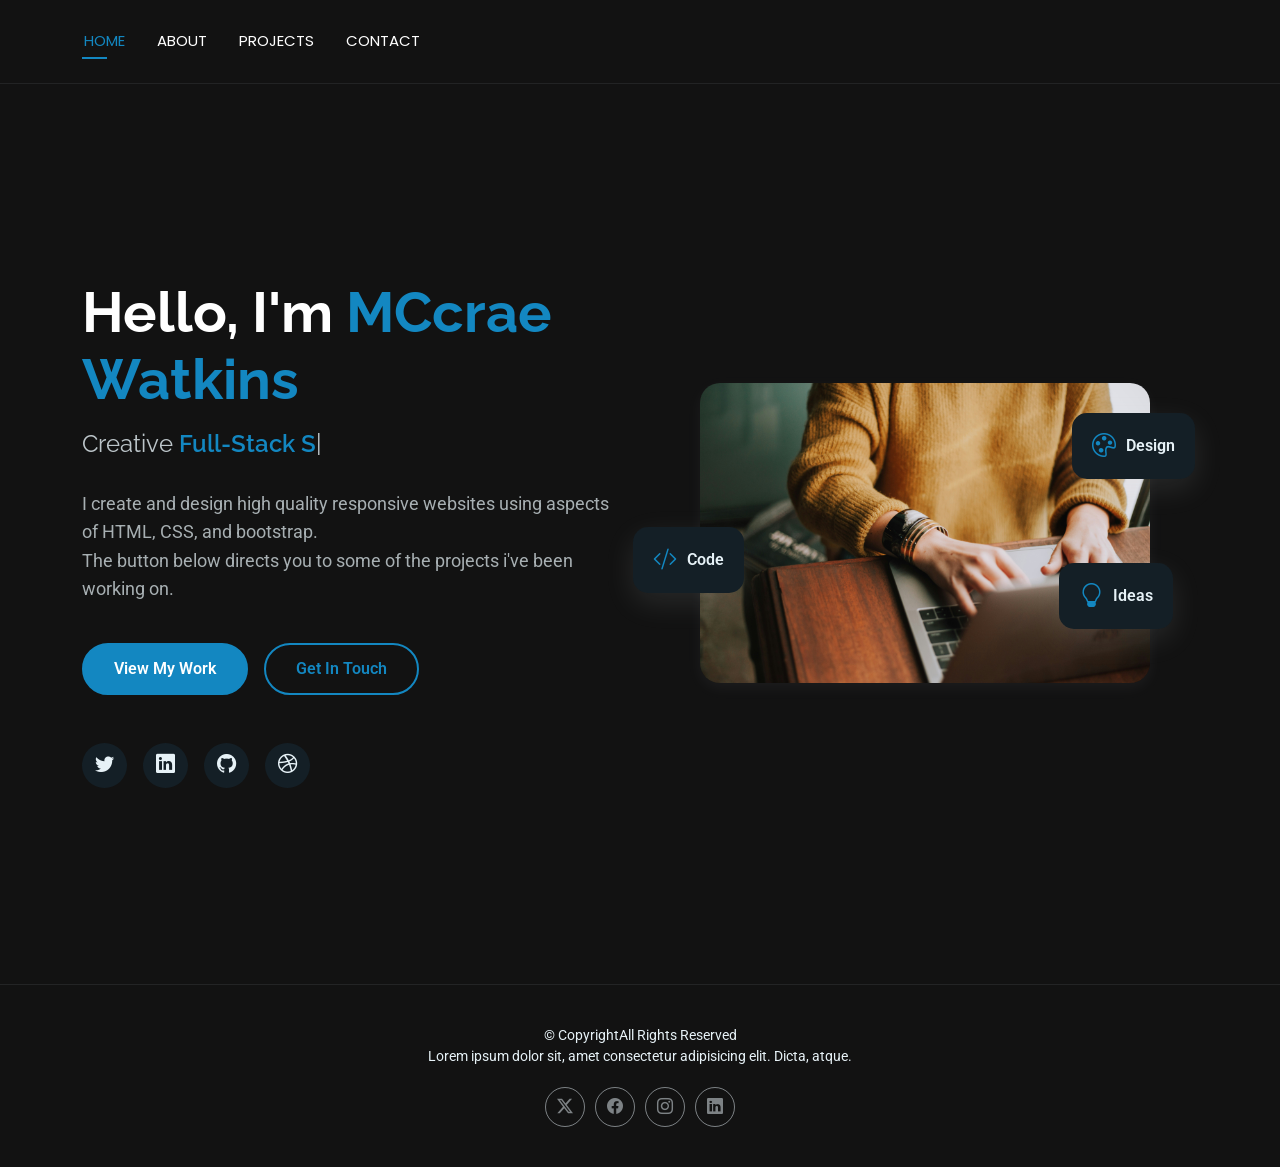
==== commit d2c83953: "Added the index page" ====
--- a/index.html
+++ b/index.html
@@ -63,7 +63,7 @@
       <div class="container" data-aos="fade-up" data-aos-delay="100" style="justify-content: center;">
 
         <div class="row gy-4 align-items-center">
-          <div class="col-lg-6 order-2 order-lg-1">
+          <div class="col-lg-6 col-6 col-sm-6 order-2 order-lg-1">
             <div class="hero-content">
               <h1 data-aos="fade-up" data-aos-delay="200">Hello, I'm <span class="highlight">MCcrae Watkins</span></h1>
               <h2 data-aos="fade-up" data-aos-delay="300">Creative <span class="typed" data-typed-items="Full-Stack Software Developer"></span></h2>
@@ -80,7 +80,7 @@
               </div>
             </div>
           </div>
-          <div class="col-lg-6 order-1 order-lg-2">
+          <div class="col-lg-6 col-6 col-sm-6  order-1 order-lg-2">
             <div class="hero-image" data-aos="zoom-in" data-aos-delay="300">
               <div class="image-wrapper">
                 <img src="assets/img/projects/christin-hume-Hcfwew744z4-unsplash.jpg" alt="Sarah Mitchell" class="img-fluid">
@@ -114,6 +114,7 @@
     <div class="container">
       <div class="copyright text-center ">
         <p>© <span>Copyright</span><span>All Rights Reserved<br></span></p>
+        <p>Lorem ipsum dolor sit, amet consectetur adipisicing elit. Dicta, atque.</p>
       </div>
       <div class="social-links d-flex justify-content-center">
         <a href=""><i class="bi bi-twitter-x"></i></a>
